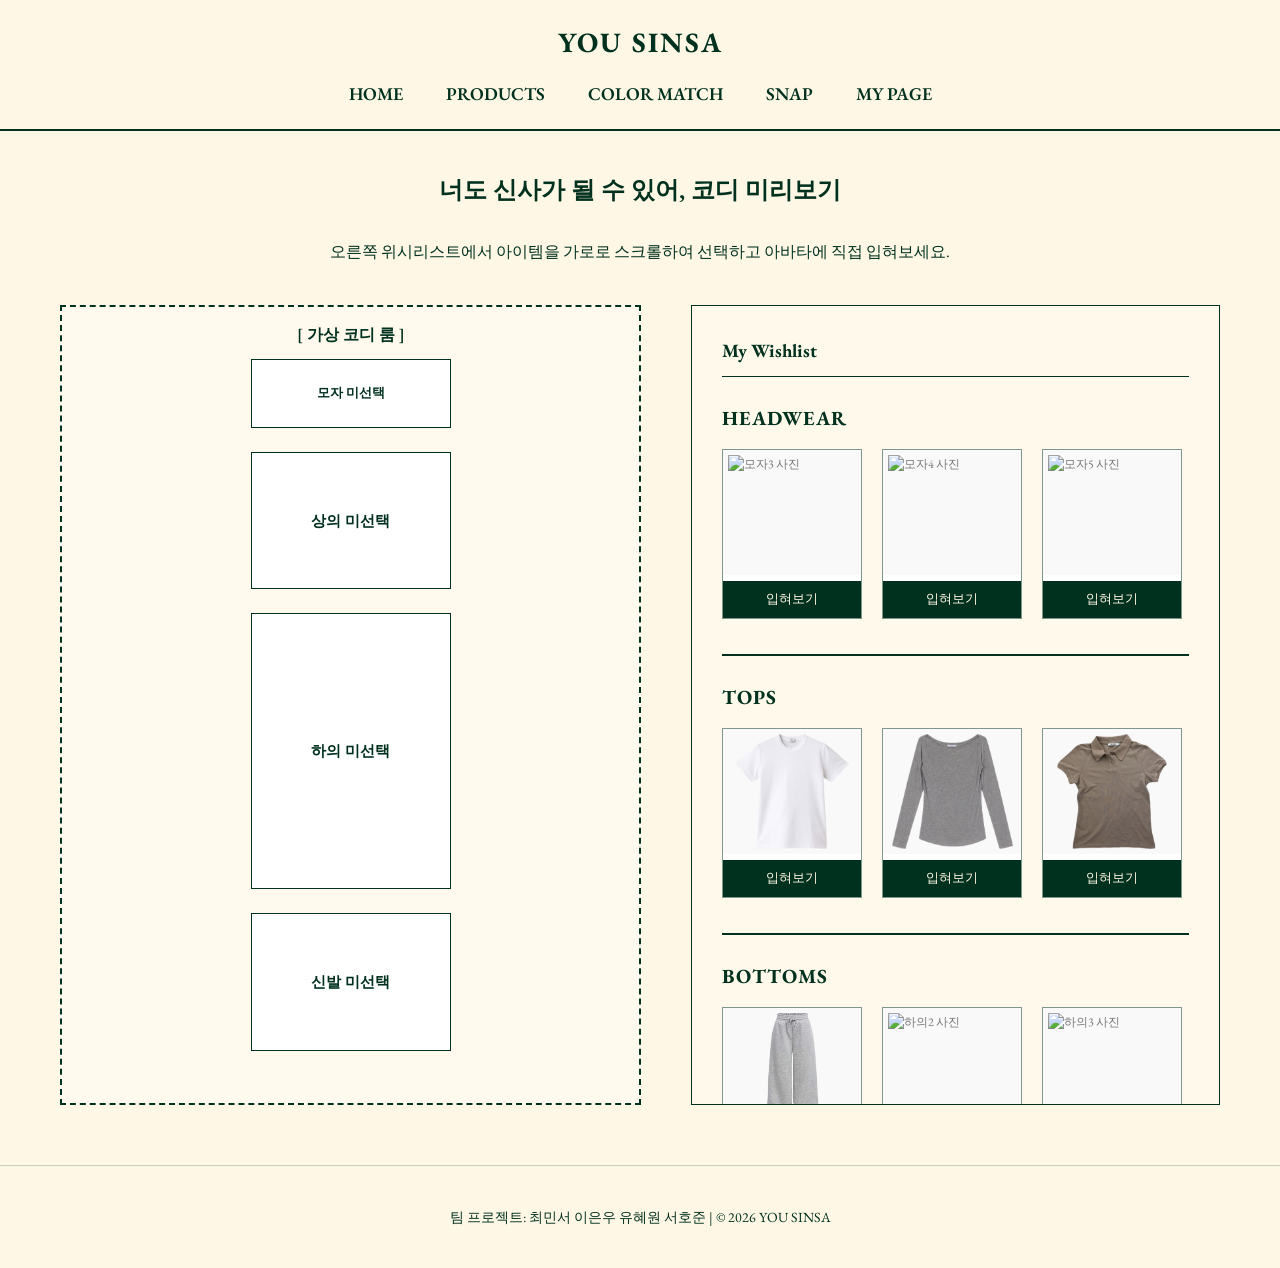
==== index.html @ 8647afe5 "Add files via upload" ====
<!DOCTYPE html>
<html lang="ko">
<head>
    <meta charset="UTF-8">
    <title>YOU SINSA - Home</title>
    <link rel="stylesheet" href="style.css">
    <style>

        .cloth-selector {
            display: none;
        }

        .fitting-room {
            display: grid;
            grid-template-columns: 1.1fr 1fr; 
            gap: 50px;
            margin-top: 40px;
            align-items: start;
        }


        .canvas-area {
            border: 2px dashed #00311E;
            background-color: rgba(255,255,255,0.3);
            height: 800px; 
            display: flex;
            flex-direction: column;
            justify-content: center;
            align-items: center;
            position: relative;
            padding: 40px 0;
        }

        .preview-box {
            width: 200px;
            height: 160px; 
            border: 1px solid #00311E;
            margin: 12px 0;
            display: flex;
            justify-content: center;
            align-items: center;
            background: #fff;
            position: relative;
            overflow: hidden;
            box-sizing: border-box;
        }

      
        #cap-preview {
            height: 80px; 
        }

        #bottom-preview {
            height: 320px; 
        }

        .preview-box .placeholder-text {
            position: absolute;
            z-index: 1;
            color: #00311E;
            font-weight: bold;
            font-size: 15px;
        }

  
        #cap-preview .placeholder-text {
            font-size: 13px;
        }

        .preview-box img {
            width: 100%;
            height: 100%;
            object-fit: contain; 
            position: absolute;
            top: 0;
            left: 0;
            display: none;
            z-index: 2;
            padding: 10px;
            box-sizing: border-box;
        }

        #cap-preview img {
            padding: 5px;
        }



        #cap1:checked ~ .container #cap-preview .img-cap1 { display: block; }
        #cap2:checked ~ .container #cap-preview .img-cap2 { display: block; }
        #cap3:checked ~ .container #cap-preview .img-cap3 { display: block; }
        #cap4:checked ~ .container #cap-preview .img-cap4 { display: block; }
        #cap5:checked ~ .container #cap-preview .img-cap5 { display: block; }
        #cap6:checked ~ .container #cap-preview .img-cap6 { display: block; }
        #cap7:checked ~ .container #cap-preview .img-cap7 { display: block; }
         

        #top1:checked ~ .container #top-preview .img-top1 { display: block; }
        #top2:checked ~ .container #top-preview .img-top2 { display: block; }
        #top3:checked ~ .container #top-preview .img-top3 { display: block; }
        #top4:checked ~ .container #top-preview .img-top4 { display: block; }
        #top5:checked ~ .container #top-preview .img-top5 { display: block; }
         

        #bottom1:checked ~ .container #bottom-preview .img-bottom1 { display: block; }
        #bottom2:checked ~ .container #bottom-preview .img-bottom2 { display: block; }
        #bottom3:checked ~ .container #bottom-preview .img-bottom3 { display: block; }
        #bottom4:checked ~ .container #bottom-preview .img-bottom4 { display: block; }
        #bottom5:checked ~ .container #bottom-preview .img-bottom5 { display: block; }

        #shoes1:checked ~ .container #shoes-preview .img-shoes1 { display: block; }
        #shoes2:checked ~ .container #shoes-preview .img-shoes2 { display: block; }
        #shoes3:checked ~ .container #shoes-preview .img-shoes3 { display: block; }
        #shoes4:checked ~ .container #shoes-preview .img-shoes4 { display: block; }
        #shoes5:checked ~ .container #shoes-preview .img-shoes5 { display: block; }
        #shoes6:checked ~ .container #shoes-preview .img-shoes6 { display: block; }
        #shoes7:checked ~ .container #shoes-preview .img-shoes7 { display: block; }


        #cap1:checked ~ .container #cap-preview .placeholder-text,
        #cap2:checked ~ .container #cap-preview .placeholder-text,
        #cap3:checked ~ .container #cap-preview .placeholder-text,
        #cap4:checked ~ .container #cap-preview .placeholder-text,
        #cap5:checked ~ .container #cap-preview .placeholder-text,
        #cap6:checked ~ .container #cap-preview .placeholder-text,
        #cap7:checked ~ .container #cap-preview .placeholder-text { display: none; }

        #top1:checked ~ .container #top-preview .placeholder-text,
        #top2:checked ~ .container #top-preview .placeholder-text,
        #top3:checked ~ .container #top-preview .placeholder-text,
        #top4:checked ~ .container #top-preview .placeholder-text,
        #top5:checked ~ .container #top-preview .placeholder-text { display: none; }

        #bottom1:checked ~ .container #bottom-preview .placeholder-text,
        #bottom2:checked ~ .container #bottom-preview .placeholder-text,
        #bottom3:checked ~ .container #bottom-preview .placeholder-text,
        #bottom4:checked ~ .container #bottom-preview .placeholder-text,
        #bottom5:checked ~ .container #bottom-preview .placeholder-text { display: none; }

        #shoes1:checked ~ .container #shoes-preview .placeholder-text,
        #shoes2:checked ~ .container #shoes-preview .placeholder-text,
        #shoes3:checked ~ .container #shoes-preview .placeholder-text,
        #shoes4:checked ~ .container #shoes-preview .placeholder-text,
        #shoes5:checked ~ .container #shoes-preview .placeholder-text,
        #shoes6:checked ~ .container #shoes-preview .placeholder-text,
        #shoes7:checked ~ .container #shoes-preview .placeholder-text { display: none; }



        .wishlist-side {
            border: 1px solid #00311E;
            background-color: rgba(255, 255, 255, 0.2);
            height: 800px;
            overflow-y: auto;
            padding: 30px;
        }

        .category-section {
            border-bottom: 2px solid #00311E;
            padding-bottom: 25px;
            margin-bottom: 25px;
        }
        
        .category-section:last-child {
            border-bottom: none; 
            padding-bottom: 0;
            margin-bottom: 0;
        }

        .category-title {
            font-size: 20px;
            font-weight: bold;
            margin-bottom: 15px;
            text-transform: uppercase;
            letter-spacing: 1px;
        }

        .horizontal-scroll-wrapper {
            display: flex;
            gap: 20px;
            overflow-x: auto; 
            padding-bottom: 10px;
            scroll-behavior: smooth;
        }

        .horizontal-scroll-wrapper::-webkit-scrollbar {
            height: 6px;
        }
        .horizontal-scroll-wrapper::-webkit-scrollbar-thumb {
            background-color: #00311E;
            border-radius: 3px;
        }
        .horizontal-scroll-wrapper::-webkit-scrollbar-track {
            background-color: rgba(0, 49, 30, 0.1);
        }

        .product-item-box {
            flex: 0 0 140px; 
            height: 170px;   
            border: 1px solid rgba(0, 49, 30, 0.5);
            background: #fff;
            position: relative;
            display: flex;
            flex-direction: column;
            justify-content: space-between;
            overflow: hidden;
        }

        .product-item-box .prod-img-area {
            width: 100%;
            height: 125px;
            background-color: #f9f9f9;
            display: flex;
            justify-content: center;
            align-items: center;
            font-size: 12px;
            color: #777;
        }

        .product-item-box .prod-img-area img {
            width: 100%;
            height: 100%;
            object-fit: contain;
            padding: 5px;
            box-sizing: border-box;
        }

        .btn-label {
            background-color: #00311E;
            color: #FEF7E5;
            text-align: center;
            padding: 8px 0;
            font-size: 13px;
            cursor: pointer;
            display: block;
            width: 100%;
            transition: background-color 0.3s;
        }
        .btn-label:hover {
            background-color: #004d30;
        }
    </style>
</head>
<body>

    <input type="radio" name="cap-group" id="cap1" class="cloth-selector">
    <input type="radio" name="cap-group" id="cap2" class="cloth-selector">
    <input type="radio" name="cap-group" id="cap3" class="cloth-selector">
    <input type="radio" name="cap-group" id="cap4" class="cloth-selector">
    <input type="radio" name="cap-group" id="cap5" class="cloth-selector">
    <input type="radio" name="cap-group" id="cap6" class="cloth-selector">
    <input type="radio" name="cap-group" id="cap7" class="cloth-selector">
    
    <input type="radio" name="top-group" id="top1" class="cloth-selector">
    <input type="radio" name="top-group" id="top2" class="cloth-selector">
    <input type="radio" name="top-group" id="top3" class="cloth-selector">
    <input type="radio" name="top-group" id="top4" class="cloth-selector">
    <input type="radio" name="top-group" id="top5" class="cloth-selector">
    
    <input type="radio" name="bottom-group" id="bottom1" class="cloth-selector">
    <input type="radio" name="bottom-group" id="bottom2" class="cloth-selector">
    <input type="radio" name="bottom-group" id="bottom3" class="cloth-selector">
    <input type="radio" name="bottom-group" id="bottom4" class="cloth-selector">
    <input type="radio" name="bottom-group" id="bottom5" class="cloth-selector">
    
    <input type="radio" name="shoes-group" id="shoes1" class="cloth-selector">
    <input type="radio" name="shoes-group" id="shoes2" class="cloth-selector">
    <input type="radio" name="shoes-group" id="shoes3" class="cloth-selector">
    <input type="radio" name="shoes-group" id="shoes4" class="cloth-selector">
    <input type="radio" name="shoes-group" id="shoes5" class="cloth-selector">
    <input type="radio" name="shoes-group" id="shoes6" class="cloth-selector">
    <input type="radio" name="shoes-group" id="shoes7" class="cloth-selector">

    <header>
        <div class="logo"><a href="index.html">YOU SINSA</a></div>
        <nav>
            <a href="index.html">Home</a>
            <a href="products.html">Products</a>
            <a href="color.html">Color Match</a>
            <a href="snap.html">Snap</a>
            <a href="mypage.html">My Page</a>
        </nav>
    </header>

    <div class="container">
        <h2>너도 신사가 될 수 있어, 코디 미리보기</h2>
        <p style="text-align: center;">오른쪽 위시리스트에서 아이템을 가로로 스크롤하여 선택하고 아바타에 직접 입혀보세요.</p>
        
        <div class="fitting-room">
            
            <div class="canvas-area">
                <p style="position: absolute; top: 15px; font-weight: bold; font-size: 16px;">[ 가상 코디 룸 ]</p>
                
                <div class="preview-box" id="cap-preview">
                    <span class="placeholder-text">모자 미선택</span>
                    <img src="IMG_0930.png" alt="모자3 (검은색 별 비니)" class="img-cap3">
                    <img src="IMG_0931.png" alt="모자4 (스카프 캡)" class="img-cap4">
                    <img src="IMG_0929.png" alt="모자5 (회색 별 비니)" class="img-cap5">
                    <img src="IMG_0940.png" alt="모자6 (고양이 귀 비니)" class="img-cap6">
                    <img src="IMG_0935.png" alt="모자7 (야구모자)" class="img-cap7">
                </div>
                
                <div class="preview-box" id="top-preview">
                    <span class="placeholder-text">상의 미선택</span>
                    <img src="1-1.png" alt="상의1 (흰색 반팔)" class="img-top1">
                    <img src="1-2.png" alt="상의2 (그레이 롱티)" class="img-top2">
                    <img src="1-3.png" alt="상의3 (브라운 폴로)" class="img-top3">
                    <img src="1-11.png" alt="상의4" class="img-top4">
                    <img src="1-12.png" alt="상의5" class="img-top5">
                </div>
                
                <div class="preview-box" id="bottom-preview">
                    <span class="placeholder-text">하의 미선택</span>
                    <img src="IMG_0947.PNG" alt="하의1 (회색 트레이닝)" class="img-bottom1">
                    <img src="IMG_0941.png" alt="하의2 (연청 데님)" class="img-bottom2">
                    <img src="IMG_0943.png" alt="하의3 (중청 데님)" class="img-bottom3">
                    <img src="IMG_0944.png" alt="하의4 (생지 와이드)" class="img-bottom4">
                    <img src="IMG_0946.png" alt="하의5 (워싱 반바지)" class="img-bottom5">
                </div>

                <div class="preview-box" id="shoes-preview">
                    <span class="placeholder-text">신발 미선택</span>
                    <img src="KakaoTalk_20260531_192915346.png" alt="신발3 (그레이 스니커즈)" class="img-shoes3">
                    <img src="KakaoTalk_20260531_192915346_02.png" alt="신발4 (블랙 단화)" class="img-shoes4">
                    <img src="KakaoTalk_20260531_192915346_03.png" alt="신발5 (브라운 더비)" class="img-shoes5">
                    <img src="KakaoTalk_20260531_192915346_06.png" alt="신발6 (버건디 스니커즈)" class="img-shoes6">
                    <img src="KakaoTalk_20260531_192915346_08.png" alt="신발7 (스카이블루 스니커즈)" class="img-shoes7">
                </div>
            </div>
            
            <div class="wishlist-side">
                <h3 style="text-align: left; margin-bottom: 25px; border-bottom: 1px solid #00311E; padding-bottom: 10px;">My Wishlist</h3>
                
                <div class="category-section">
                    <div class="category-title">Headwear</div>
                    <div class="horizontal-scroll-wrapper">
                        <div class="product-item-box">
                            <div class="prod-img-area">
                                <img src="./IMG_0930.png" alt="모자3 사진">
                            </div>
                            <label for="cap3" class="btn-label">입혀보기</label>
                        </div>
                        <div class="product-item-box">
                            <div class="prod-img-area">
                                <img src="./IMG_0931.png" alt="모자4 사진">
                            </div>
                            <label for="cap4" class="btn-label">입혀보기</label>
                        </div>
                        <div class="product-item-box">
                            <div class="prod-img-area">
                                <img src="./IMG_0929.png" alt="모자5 사진">
                            </div>
                            <label for="cap5" class="btn-label">입혀보기</label>
                        </div>
                        <div class="product-item-box">
                            <div class="prod-img-area">
                                <img src="./IMG_0940.png" alt="모자6 사진">
                            </div>
                            <label for="cap6" class="btn-label">입혀보기</label>
                        </div>
                        <div class="product-item-box">
                            <div class="prod-img-area">
                                <img src="./IMG_0935.png" alt="모자7 사진">
                            </div>
                            <label for="cap7" class="btn-label">입혀보기</label>
                        </div>
                    </div>
                </div>

                <div class="category-section">
                    <div class="category-title">Tops</div>
                    <div class="horizontal-scroll-wrapper">
                        <div class="product-item-box">
                            <div class="prod-img-area">
                                <img src="./1-1.png" alt="상의1 사진">
                            </div>
                            <label for="top1" class="btn-label">입혀보기</label>
                        </div>
                        <div class="product-item-box">
                            <div class="prod-img-area">
                                <img src="./1-2.png" alt="상의2 사진">
                            </div>
                            <label for="top2" class="btn-label">입혀보기</label>
                        </div>
                        <div class="product-item-box">
                            <div class="prod-img-area">
                                <img src="./1-3.png" alt="상의3 사진">
                            </div>
                            <label for="top3" class="btn-label">입혀보기</label>
                        </div>
                        <div class="product-item-box">
                            <div class="prod-img-area">
                                <img src="./1-11.png" alt="상의4 사진">
                            </div>
                            <label for="top4" class="btn-label">입혀보기</label>
                        </div>
                        <div class="product-item-box">
                            <div class="prod-img-area">
                                <img src="./1-12.png" alt="상의5 사진">
                            </div>
                            <label for="top5" class="btn-label">입혀보기</label>
                        </div>
                    </div>
                </div>

                <div class="category-section">
                    <div class="category-title">Bottoms</div>
                    <div class="horizontal-scroll-wrapper">
                        <div class="product-item-box">
                            <div class="prod-img-area">
                                <img src="IMG_0947.PNG" alt="하의1 사진">
                            </div>
                            <label for="bottom1" class="btn-label">입혀보기</label>
                        </div>
                        <div class="product-item-box">
                            <div class="prod-img-area">
                                <img src="IMG_0941.png" alt="하의2 사진">
                            </div>
                            <label for="bottom2" class="btn-label">입혀보기</label>
                        </div>
                        <div class="product-item-box">
                            <div class="prod-img-area">
                                <img src="IMG_0943.png" alt="하의3 사진">
                            </div>
                            <label for="bottom3" class="btn-label">입혀보기</label>
                        </div>
                        <div class="product-item-box">
                            <div class="prod-img-area">
                                <img src="IMG_0944.png" alt="하의4 사진">
                            </div>
                            <label for="bottom4" class="btn-label">입혀보기</label>
                        </div>
                        <div class="product-item-box">
                            <div class="prod-img-area">
                                <img src="IMG_0946.png" alt="하의5 사진">
                            </div>
                            <label for="bottom5" class="btn-label">입혀보기</label>
                        </div>
                    </div>
                </div>

                <div class="category-section">
                    <div class="category-title">Shoes</div>
                    <div class="horizontal-scroll-wrapper">
                        <div class="product-item-box">
                            <div class="prod-img-area">
                                <img src="KakaoTalk_20260531_192915346.png" alt="신발3 사진">
                            </div>
                            <label for="shoes3" class="btn-label">입혀보기</label>
                        </div>
                        <div class="product-item-box">
                            <div class="prod-img-area">
                                <img src="KakaoTalk_20260531_192915346_02.png" alt="신발4 사진">
                            </div>
                            <label for="shoes4" class="btn-label">입혀보기</label>
                        </div>
                        <div class="product-item-box">
                            <div class="prod-img-area">
                                <img src="KakaoTalk_20260531_192915346_03.png" alt="신발5 사진">
                            </div>
                            <label for="shoes5" class="btn-label">입혀보기</label>
                        </div>
                        <div class="product-item-box">
                            <div class="prod-img-area">
                                <img src="KakaoTalk_20260531_192915346_06.png" alt="신발6 사진">
                            </div>
                            <label for="shoes6" class="btn-label">입혀보기</label>
                        </div>
                        <div class="product-item-box">
                            <div class="prod-img-area">
                                <img src="KakaoTalk_20260531_192915346_08.png" alt="신발7 사진">
                            </div>
                            <label for="shoes7" class="btn-label">입혀보기</label>
                        </div>
                    </div>
                </div>

            </div>
        </div>
    </div>

    <footer>
        <p>팀 프로젝트: 최민서 이은우 유혜원 서호준 | © 2026 YOU SINSA</p>
    </footer>

</body>
</html>
---- style.css ----
@import url('https://fonts.googleapis.com/css2?family=EB+Garamond:ital,wght@0,400..800;1,400..800&display=swap');

* {
    box-sizing: border-box;
    margin: 0;
    padding: 0;
}

body {
    background-color: #FEF7E5; 
    color: #00311E;            
    font-family: 'EB Garamond', serif;
    line-height: 1.6;
}

header {
    background-color: #FEF7E5;
    border-bottom: 2px solid #00311E;
    position: sticky;
    top: 0;
    z-index: 1000;
    padding: 20px;
    text-align: center;
}

.logo a {
    font-size: 28px;
    font-weight: bold;
    text-decoration: none;
    color: #00311E;
    letter-spacing: 2px;
}

nav {
    margin-top: 15px;
}

nav a {
    color: #00311E;
    text-decoration: none;
    margin: 0 20px;
    font-size: 18px;
    font-weight: 600;
    text-transform: uppercase;
    transition: opacity 0.3s;
}

nav a:hover {
    opacity: 0.6;
}

.container {
    max-width: 1200px;
    margin: 40px auto;
    padding: 0 20px;
}

h1, h2, h3 {
    text-align: center;
    margin-bottom: 30px;
}

footer {
    text-align: center;
    padding: 40px 20px;
    border-top: 1px solid rgba(0, 49, 30, 0.2);
    margin-top: 60px;
    font-size: 14px;
}

button, .btn {
    background-color: #00311E;
    color: #FEF7E5;
    border: none;
    padding: 10px 20px;
    font-family: 'EB Garamond', serif;
    cursor: pointer;
    transition: background-color 0.3s;
}

button:hover, .btn:hover {
    background-color: #004d30;
}
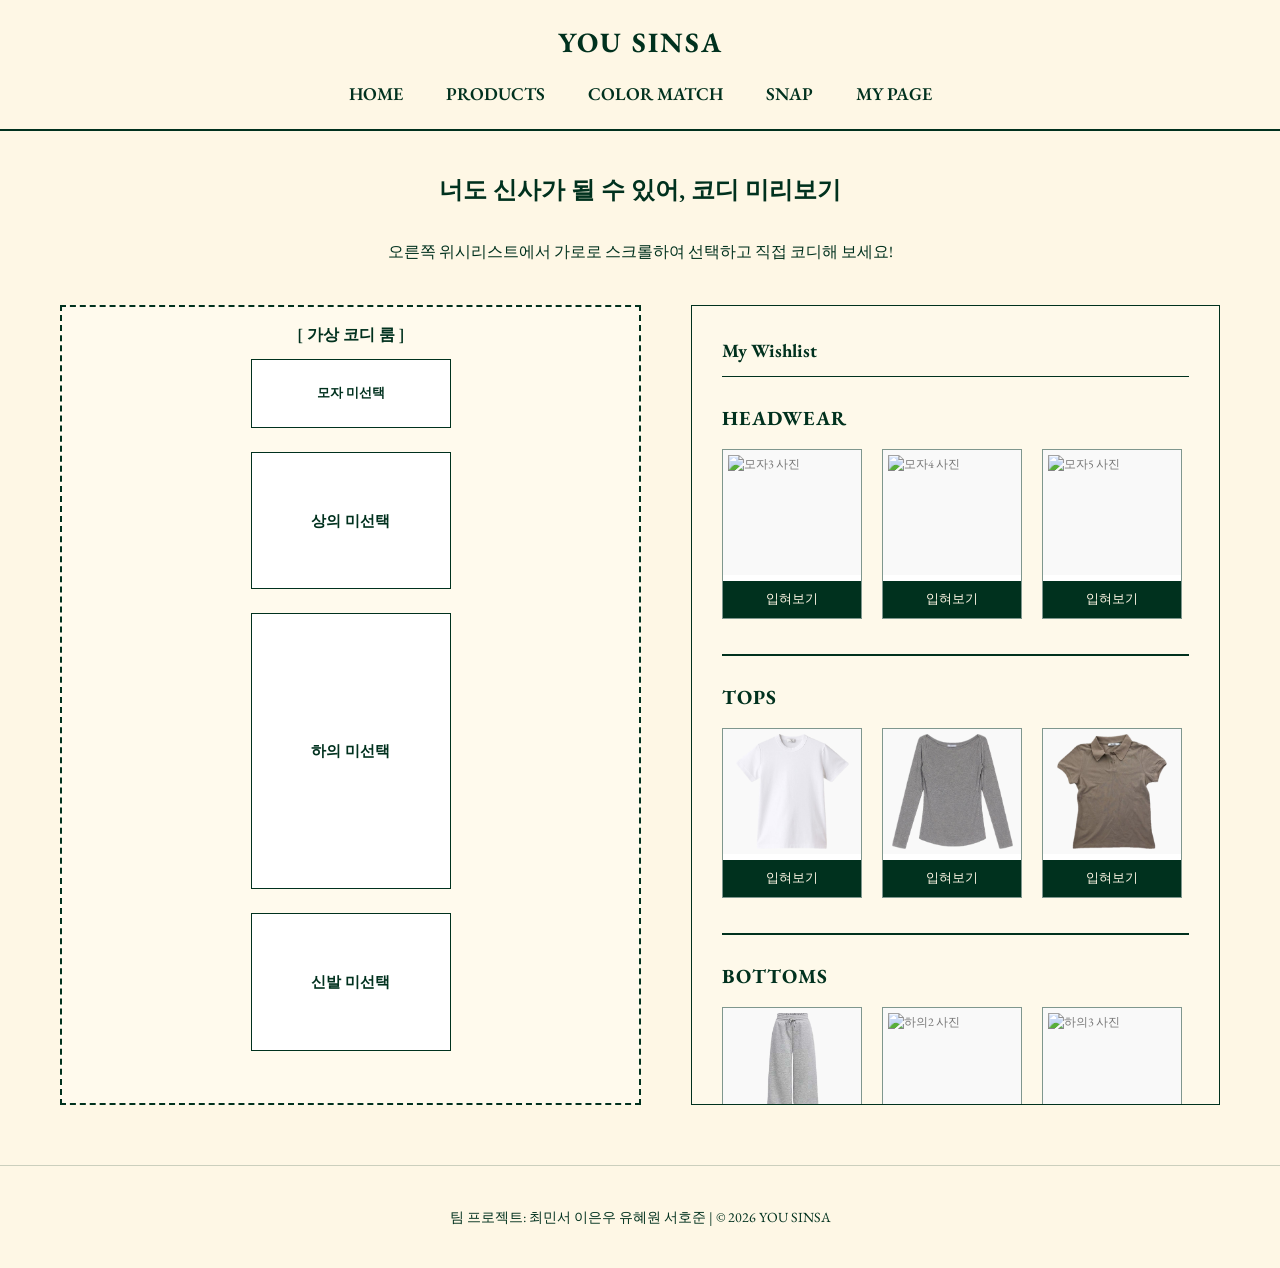
==== commit 0c37f7b8: "Update index.html" ====
--- a/index.html
+++ b/index.html
@@ -284,7 +284,7 @@
 
     <div class="container">
         <h2>너도 신사가 될 수 있어, 코디 미리보기</h2>
-        <p style="text-align: center;">오른쪽 위시리스트에서 아이템을 가로로 스크롤하여 선택하고 아바타에 직접 입혀보세요.</p>
+        <p style="text-align: center;">오른쪽 위시리스트에서 가로로 스크롤하여 선택하고 직접 코디해 보세요!</p>
         
         <div class="fitting-room">
             
@@ -484,4 +484,4 @@
     </footer>
 
 </body>
-</html>+</html>
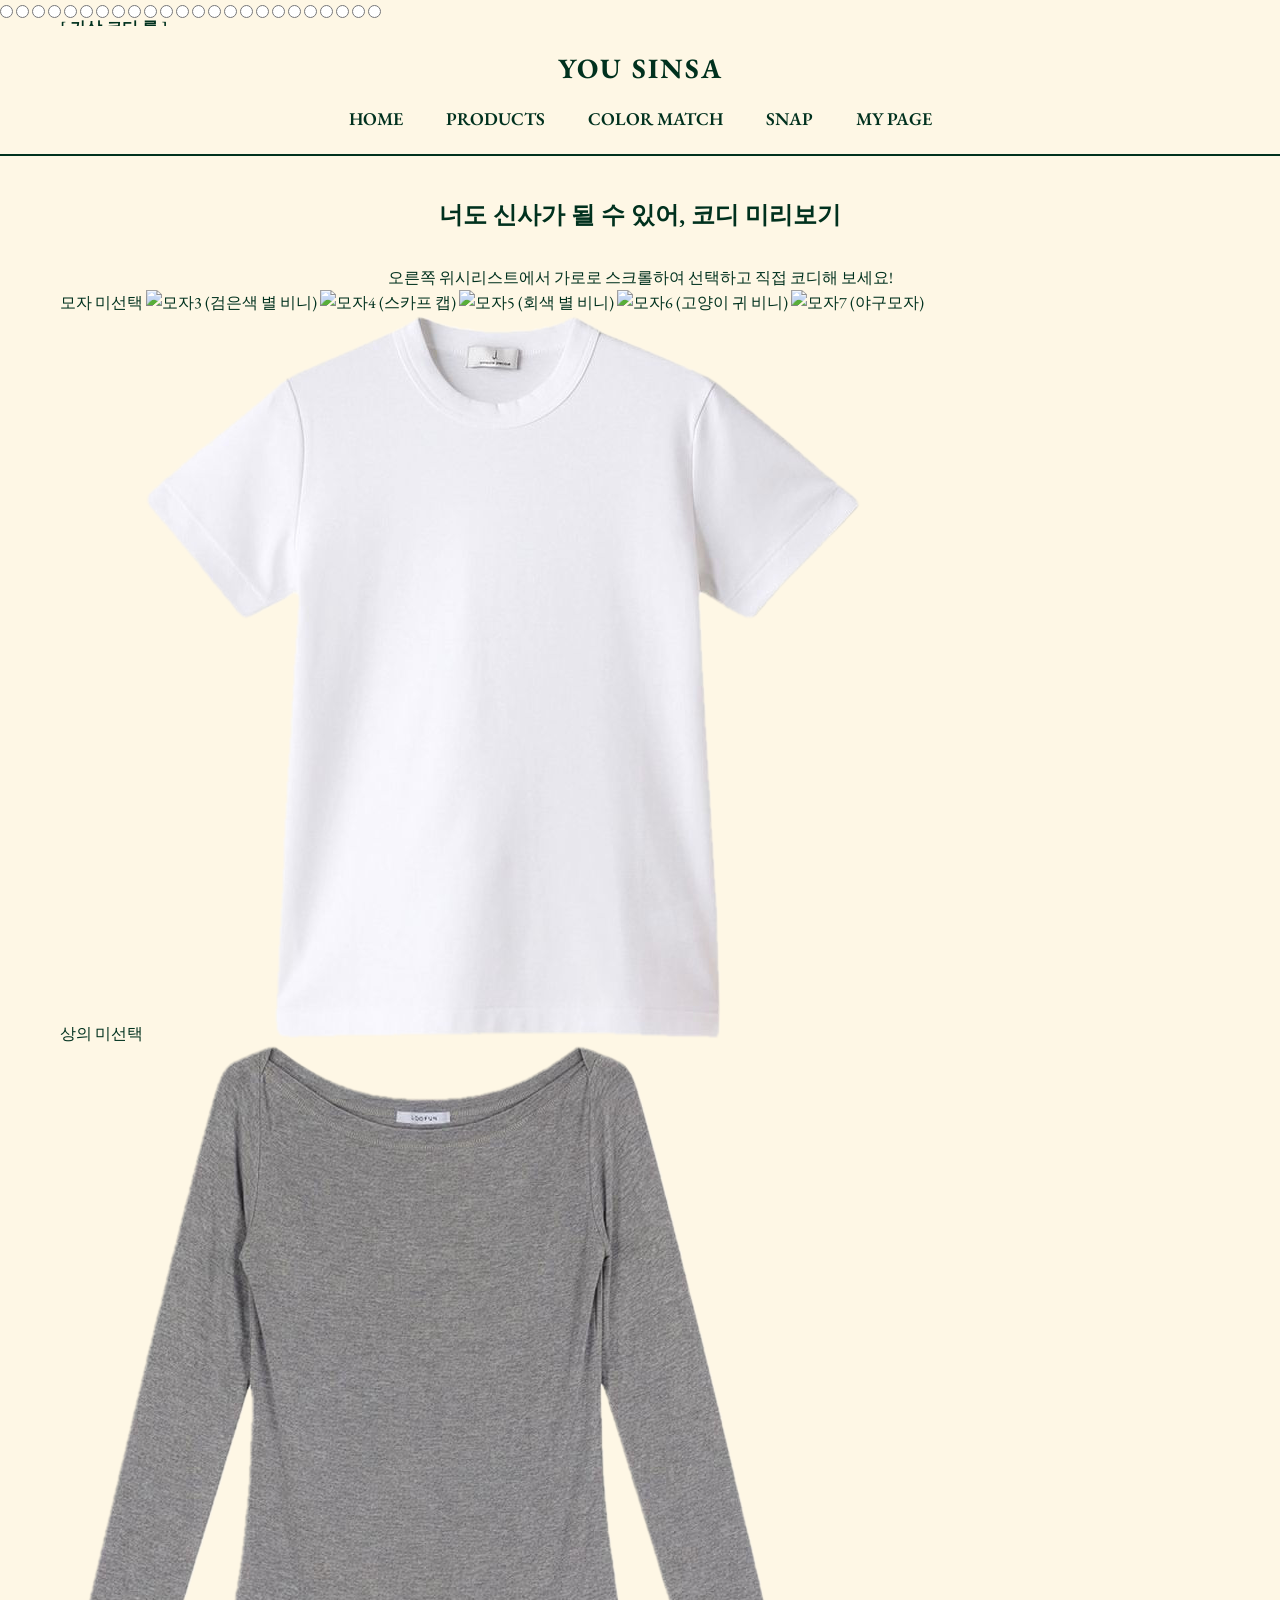
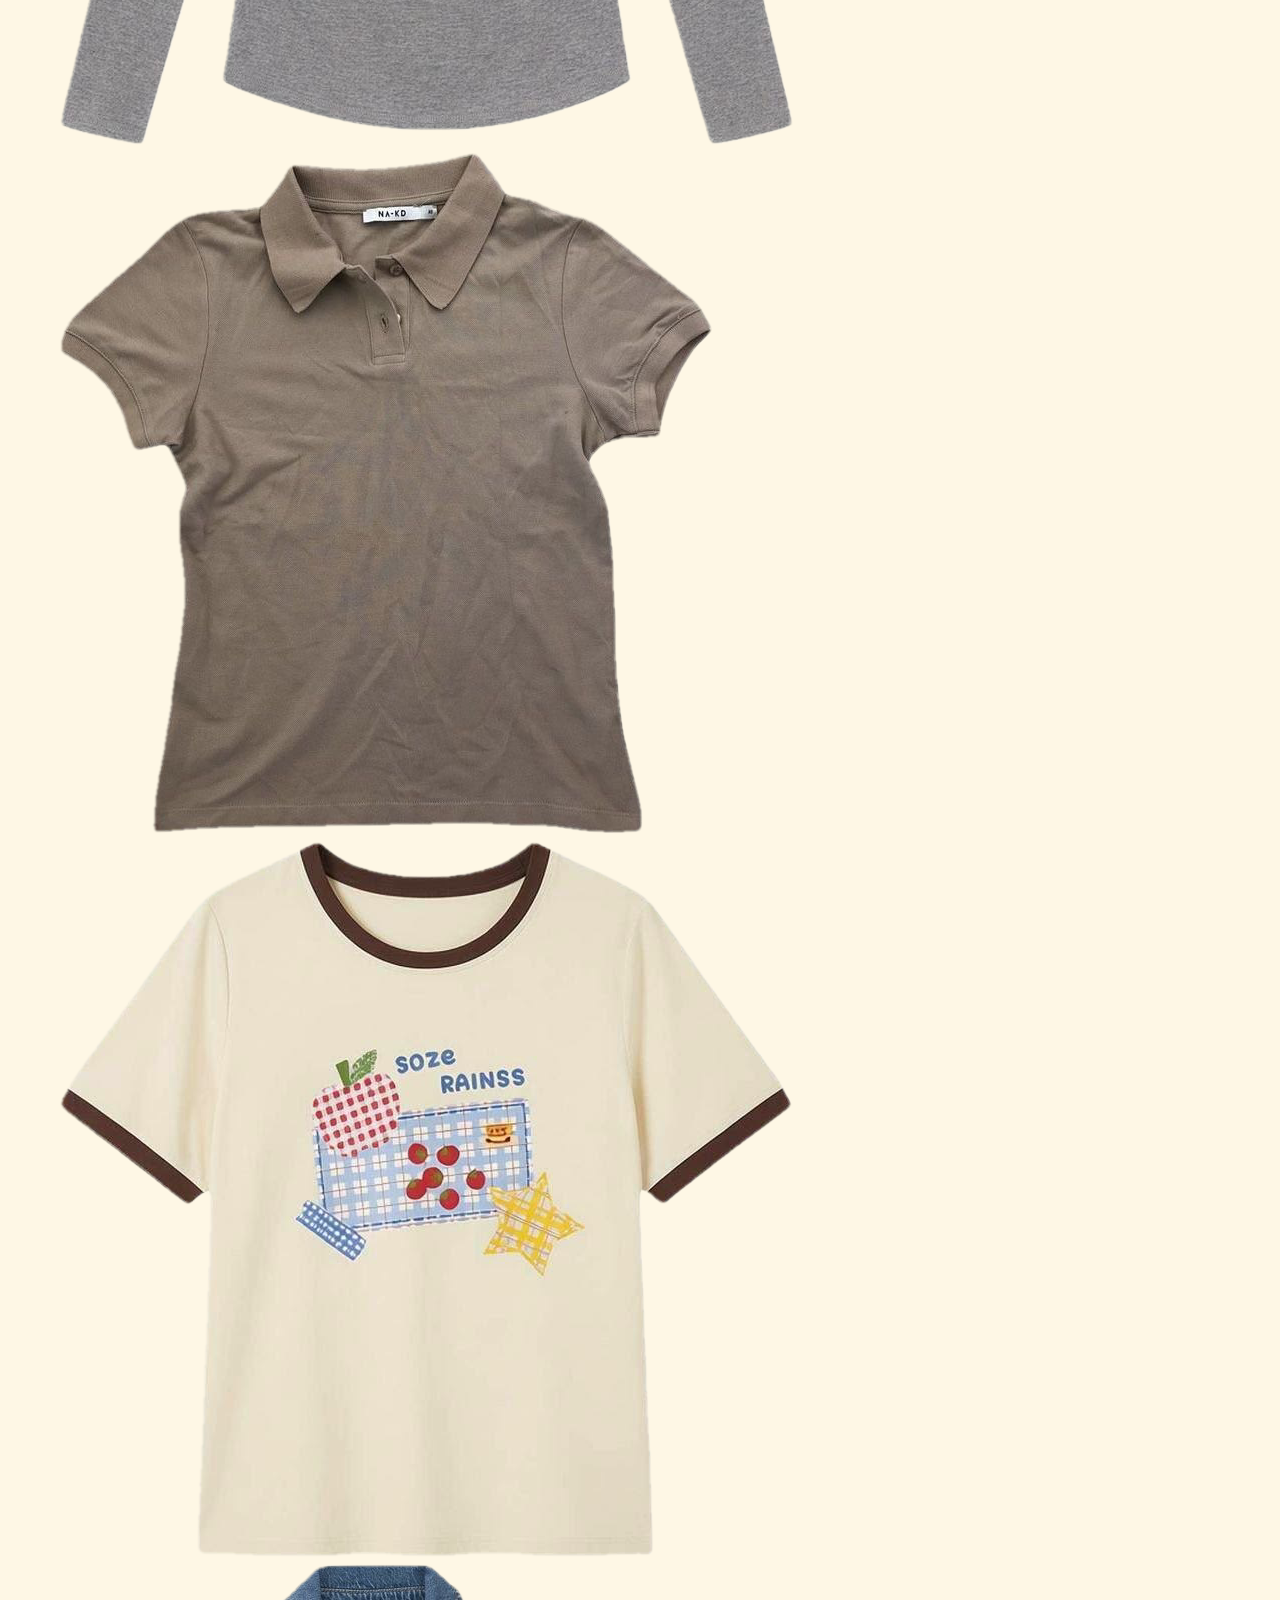
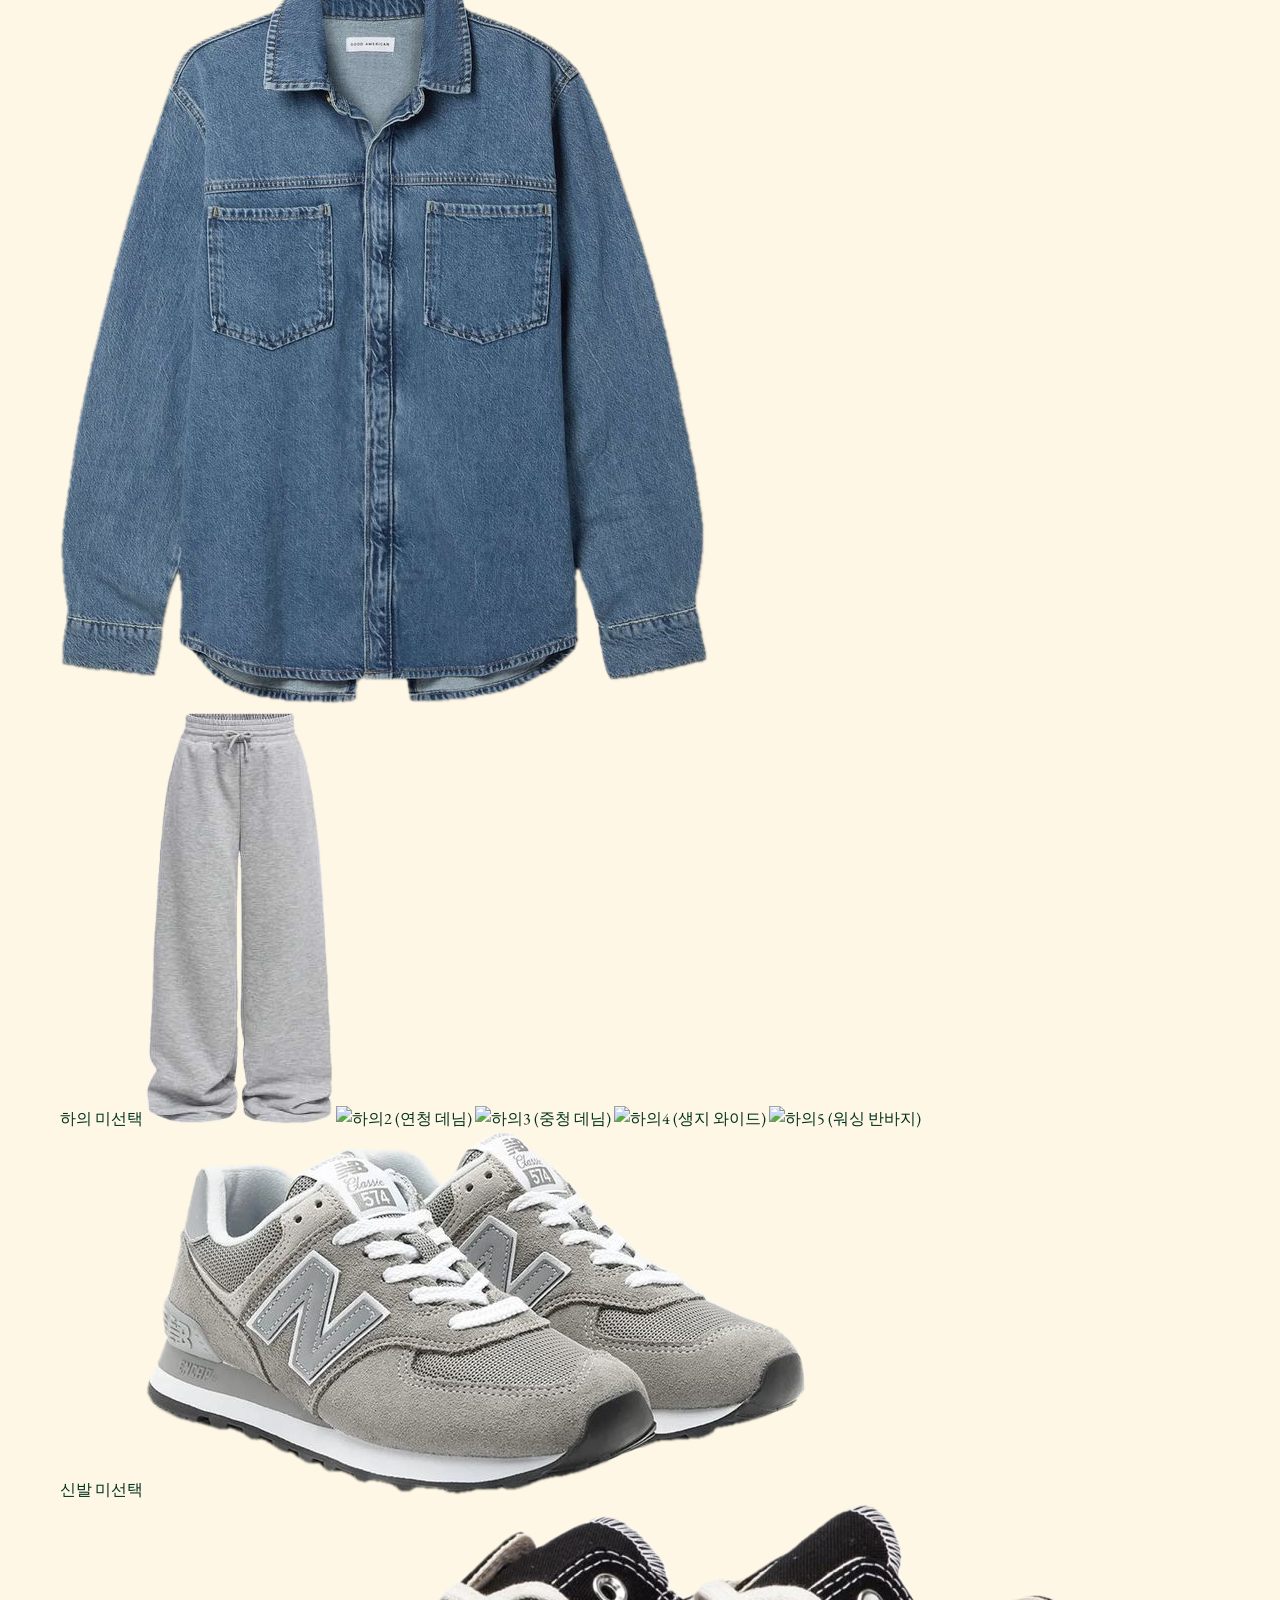
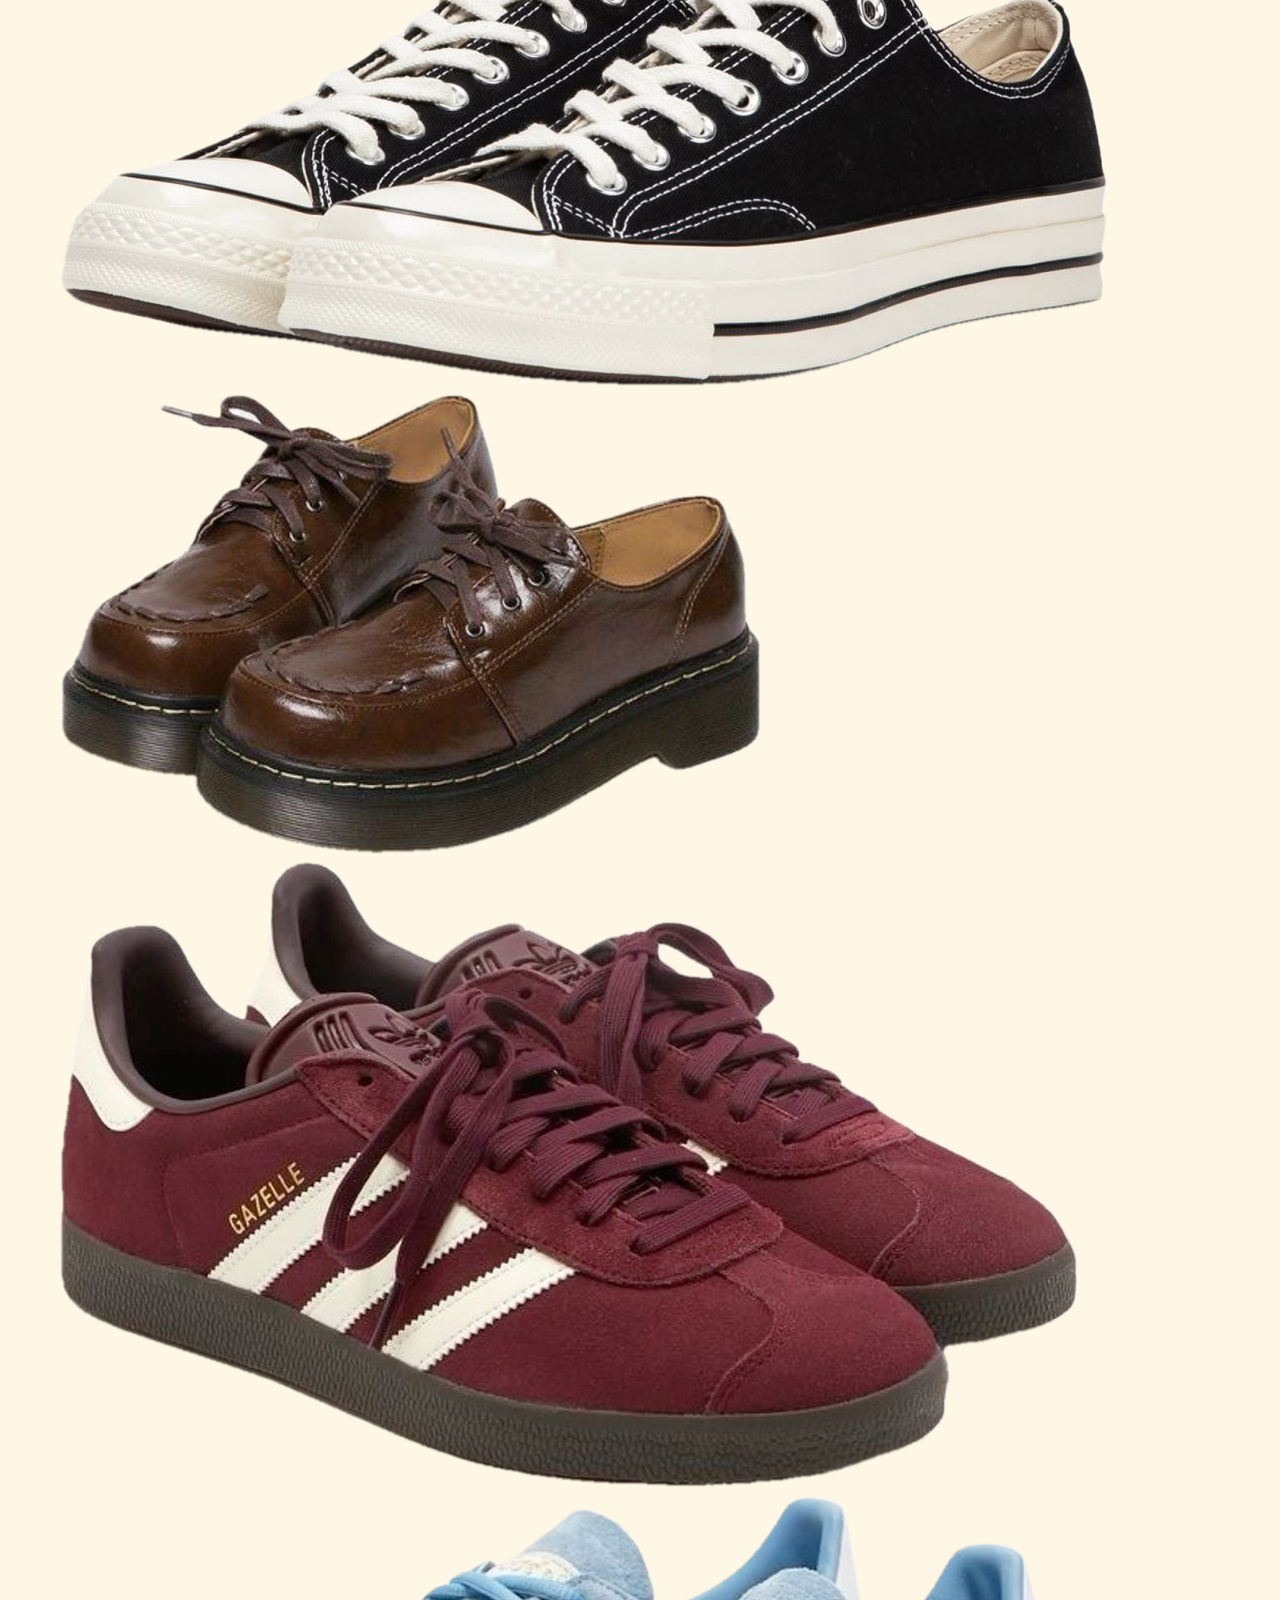
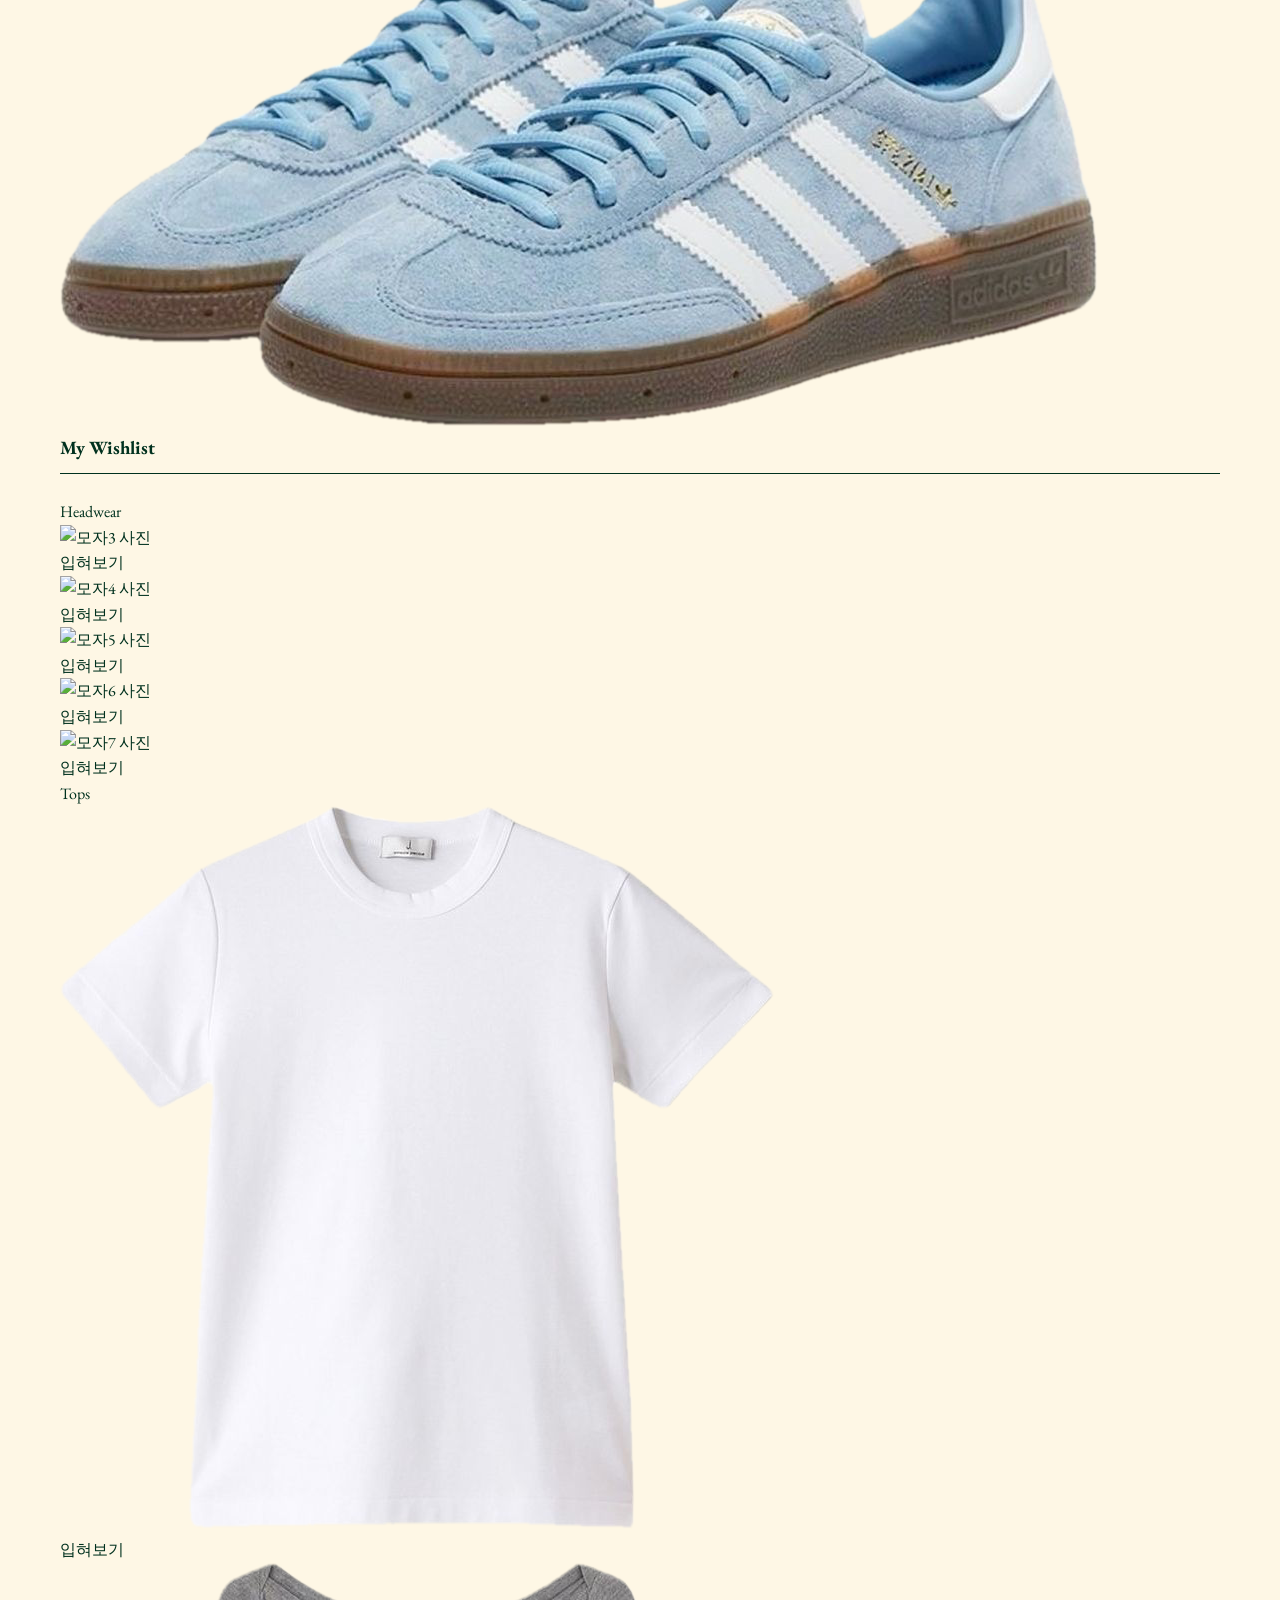
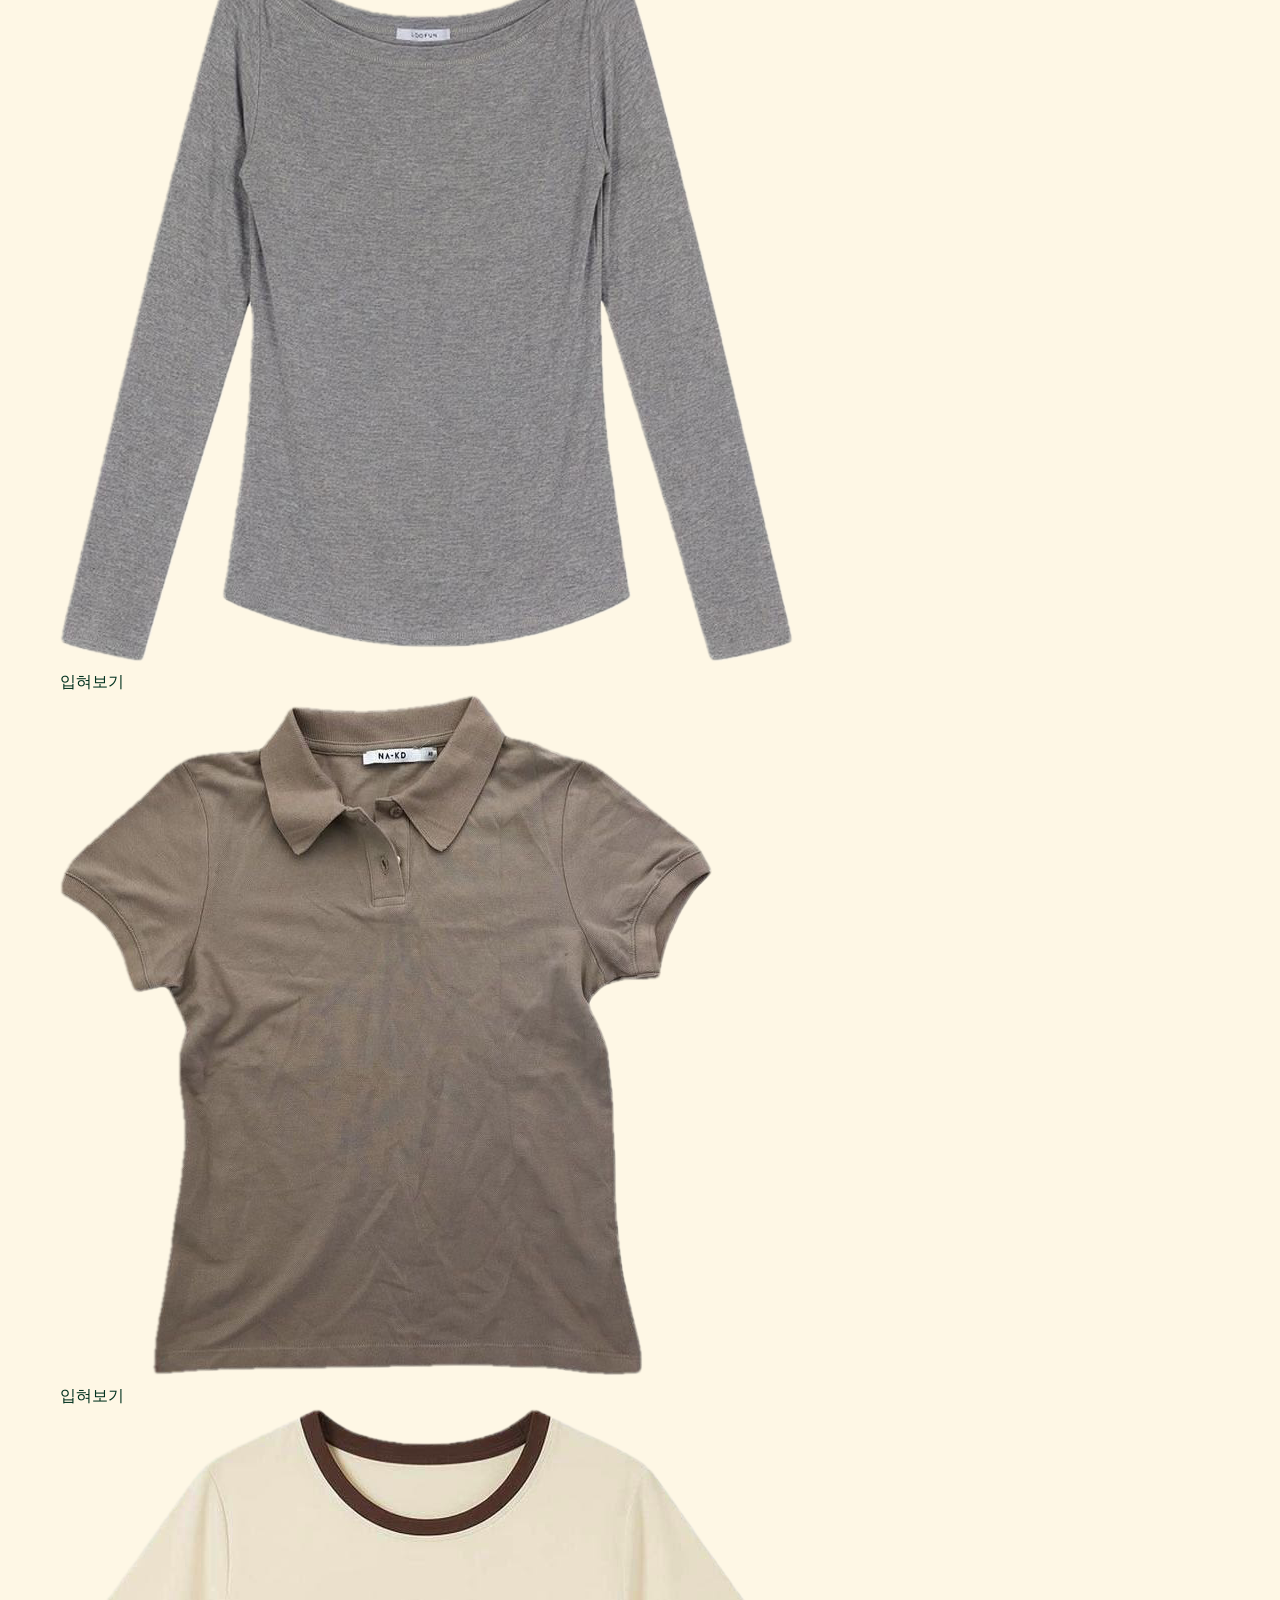
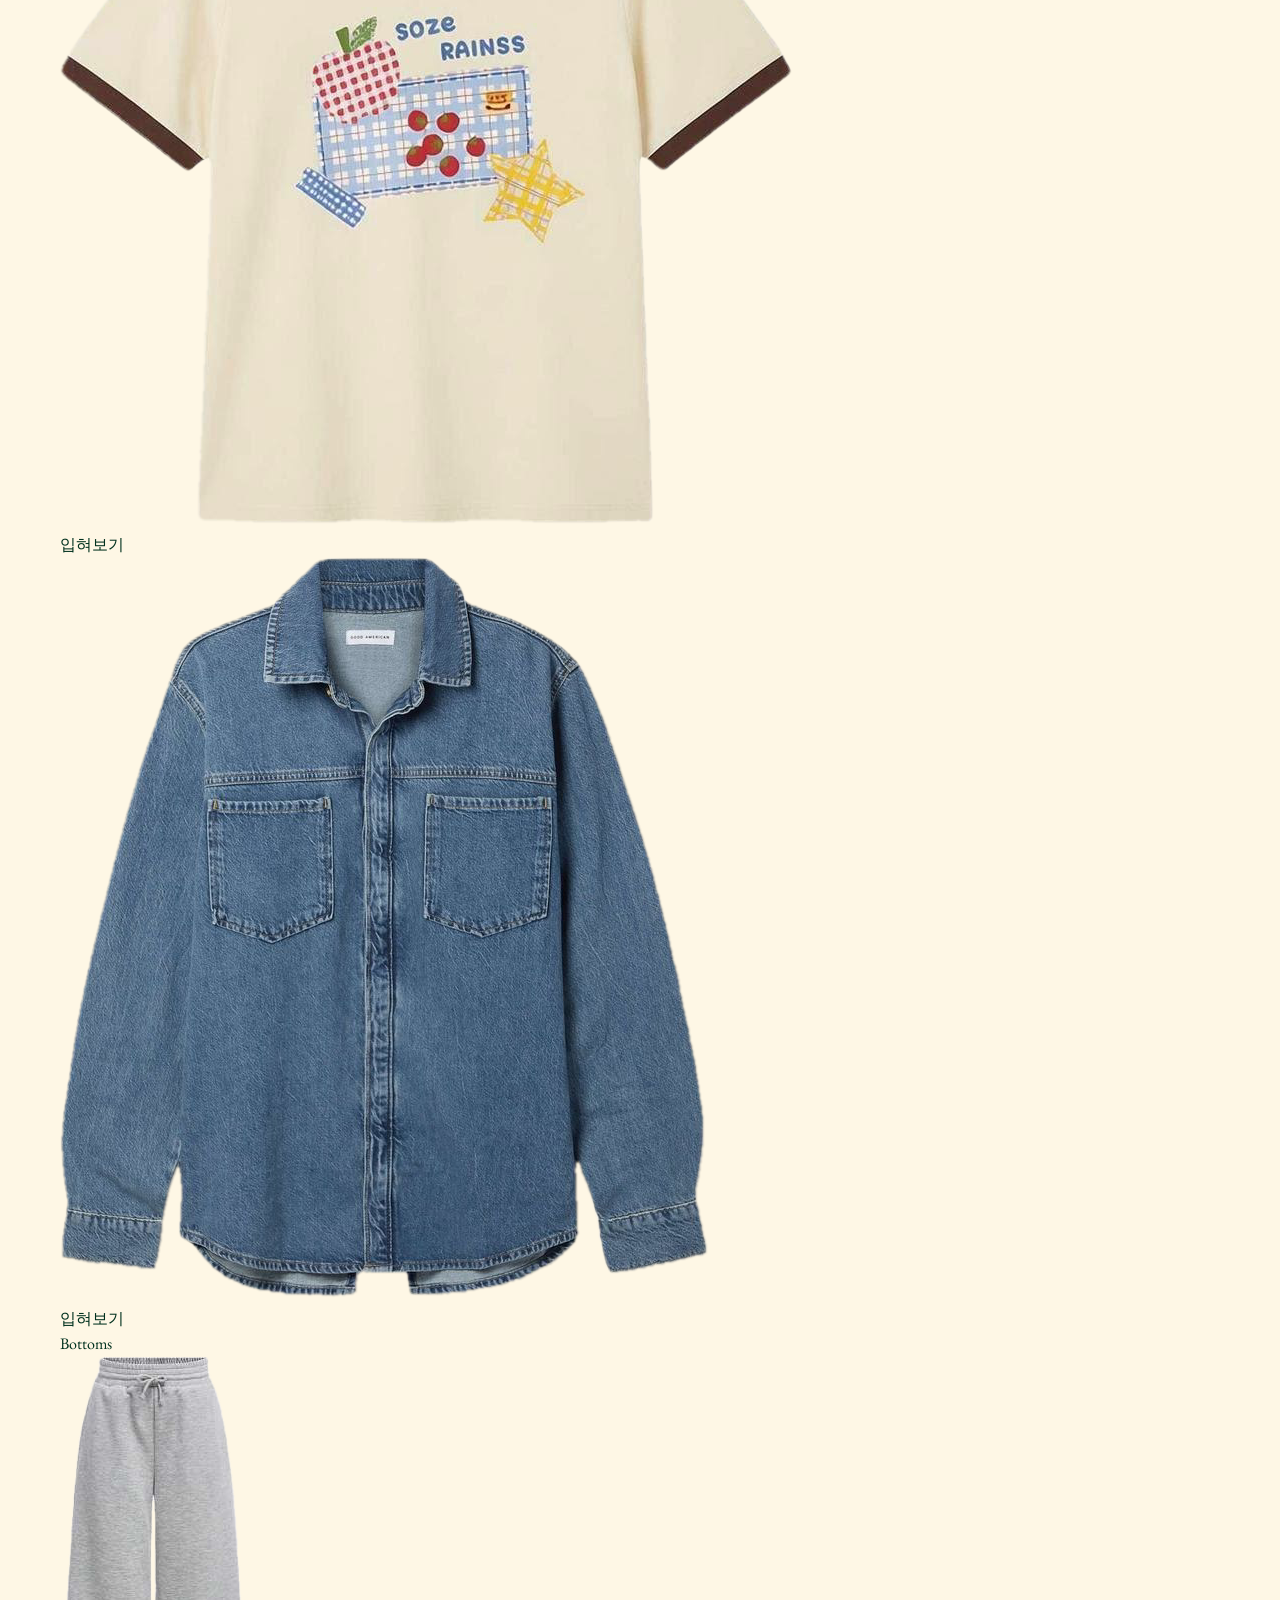
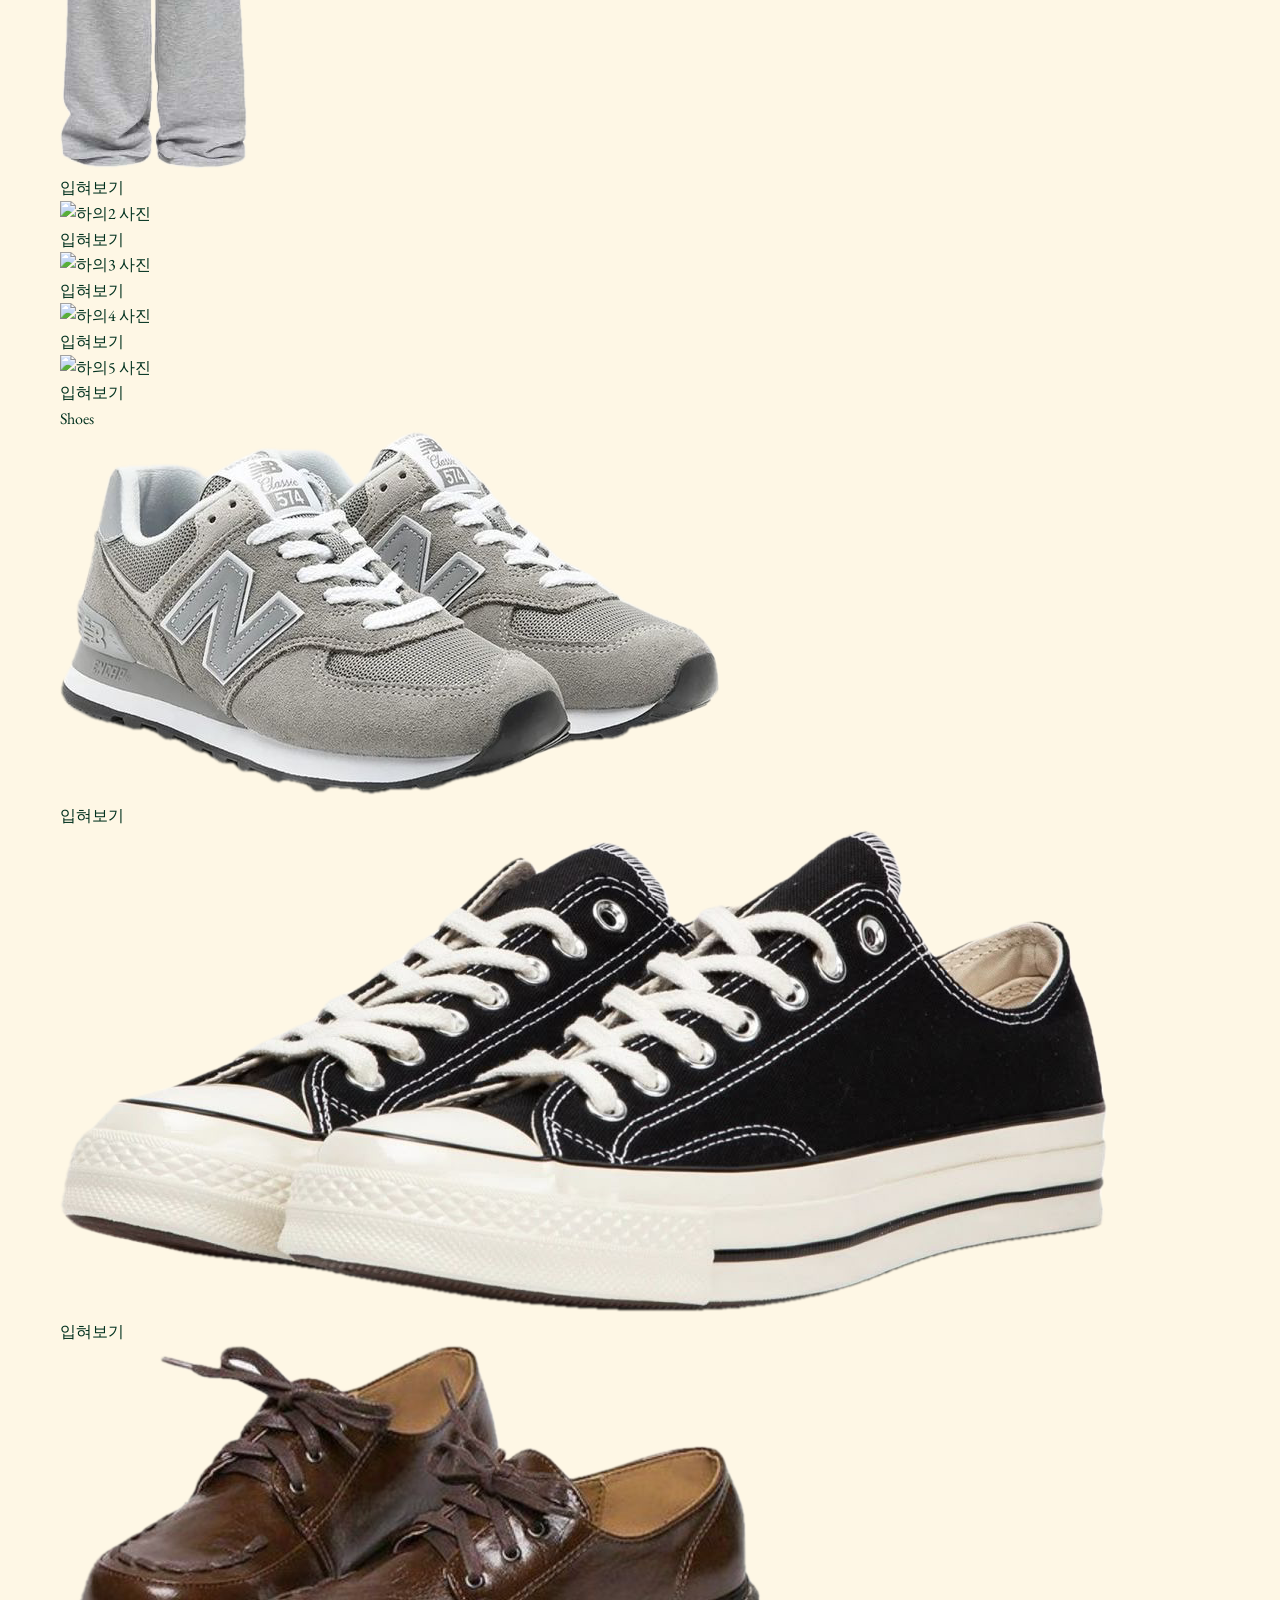
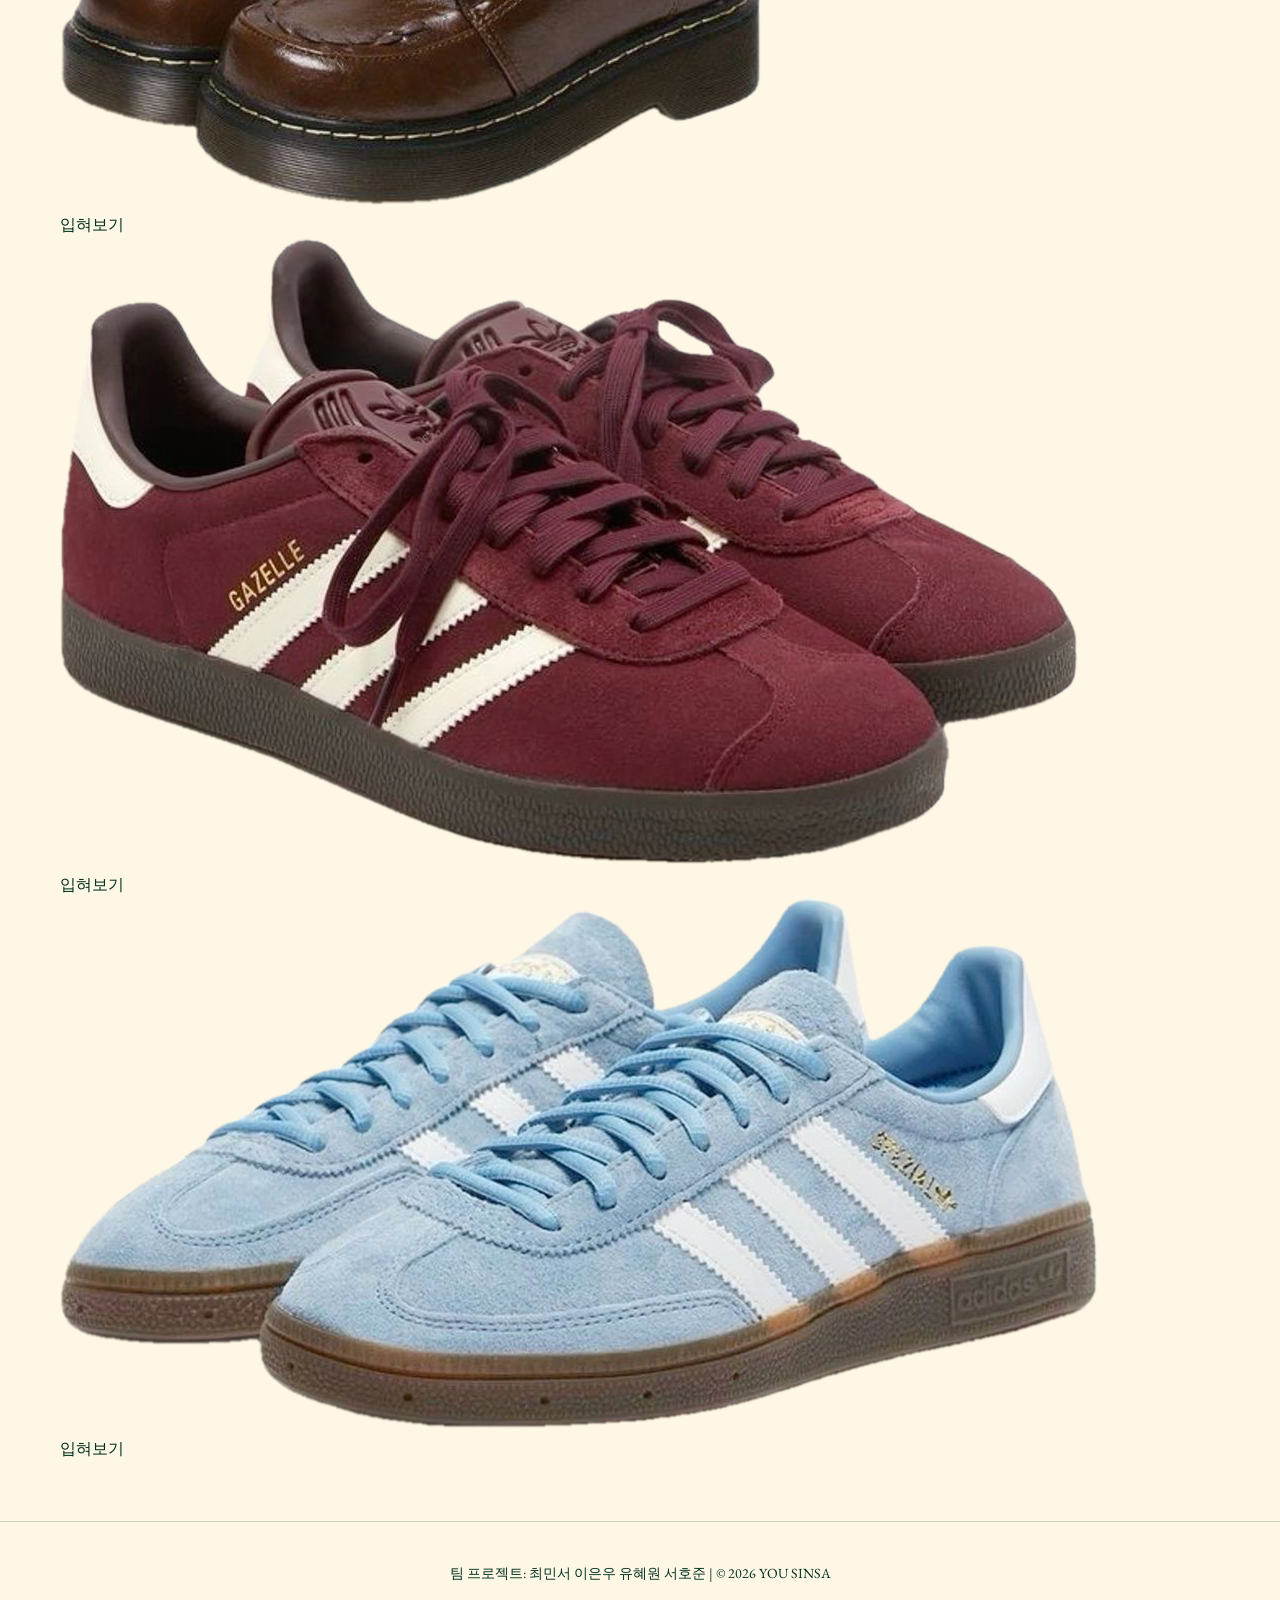
==== commit 9c2adfce: "Update index.html" ====
--- a/index.html
+++ b/index.html
@@ -4,242 +4,6 @@
     <meta charset="UTF-8">
     <title>YOU SINSA - Home</title>
     <link rel="stylesheet" href="style.css">
-    <style>
-
-        .cloth-selector {
-            display: none;
-        }
-
-        .fitting-room {
-            display: grid;
-            grid-template-columns: 1.1fr 1fr; 
-            gap: 50px;
-            margin-top: 40px;
-            align-items: start;
-        }
-
-
-        .canvas-area {
-            border: 2px dashed #00311E;
-            background-color: rgba(255,255,255,0.3);
-            height: 800px; 
-            display: flex;
-            flex-direction: column;
-            justify-content: center;
-            align-items: center;
-            position: relative;
-            padding: 40px 0;
-        }
-
-        .preview-box {
-            width: 200px;
-            height: 160px; 
-            border: 1px solid #00311E;
-            margin: 12px 0;
-            display: flex;
-            justify-content: center;
-            align-items: center;
-            background: #fff;
-            position: relative;
-            overflow: hidden;
-            box-sizing: border-box;
-        }
-
-      
-        #cap-preview {
-            height: 80px; 
-        }
-
-        #bottom-preview {
-            height: 320px; 
-        }
-
-        .preview-box .placeholder-text {
-            position: absolute;
-            z-index: 1;
-            color: #00311E;
-            font-weight: bold;
-            font-size: 15px;
-        }
-
-  
-        #cap-preview .placeholder-text {
-            font-size: 13px;
-        }
-
-        .preview-box img {
-            width: 100%;
-            height: 100%;
-            object-fit: contain; 
-            position: absolute;
-            top: 0;
-            left: 0;
-            display: none;
-            z-index: 2;
-            padding: 10px;
-            box-sizing: border-box;
-        }
-
-        #cap-preview img {
-            padding: 5px;
-        }
-
-
-
-        #cap1:checked ~ .container #cap-preview .img-cap1 { display: block; }
-        #cap2:checked ~ .container #cap-preview .img-cap2 { display: block; }
-        #cap3:checked ~ .container #cap-preview .img-cap3 { display: block; }
-        #cap4:checked ~ .container #cap-preview .img-cap4 { display: block; }
-        #cap5:checked ~ .container #cap-preview .img-cap5 { display: block; }
-        #cap6:checked ~ .container #cap-preview .img-cap6 { display: block; }
-        #cap7:checked ~ .container #cap-preview .img-cap7 { display: block; }
-         
-
-        #top1:checked ~ .container #top-preview .img-top1 { display: block; }
-        #top2:checked ~ .container #top-preview .img-top2 { display: block; }
-        #top3:checked ~ .container #top-preview .img-top3 { display: block; }
-        #top4:checked ~ .container #top-preview .img-top4 { display: block; }
-        #top5:checked ~ .container #top-preview .img-top5 { display: block; }
-         
-
-        #bottom1:checked ~ .container #bottom-preview .img-bottom1 { display: block; }
-        #bottom2:checked ~ .container #bottom-preview .img-bottom2 { display: block; }
-        #bottom3:checked ~ .container #bottom-preview .img-bottom3 { display: block; }
-        #bottom4:checked ~ .container #bottom-preview .img-bottom4 { display: block; }
-        #bottom5:checked ~ .container #bottom-preview .img-bottom5 { display: block; }
-
-        #shoes1:checked ~ .container #shoes-preview .img-shoes1 { display: block; }
-        #shoes2:checked ~ .container #shoes-preview .img-shoes2 { display: block; }
-        #shoes3:checked ~ .container #shoes-preview .img-shoes3 { display: block; }
-        #shoes4:checked ~ .container #shoes-preview .img-shoes4 { display: block; }
-        #shoes5:checked ~ .container #shoes-preview .img-shoes5 { display: block; }
-        #shoes6:checked ~ .container #shoes-preview .img-shoes6 { display: block; }
-        #shoes7:checked ~ .container #shoes-preview .img-shoes7 { display: block; }
-
-
-        #cap1:checked ~ .container #cap-preview .placeholder-text,
-        #cap2:checked ~ .container #cap-preview .placeholder-text,
-        #cap3:checked ~ .container #cap-preview .placeholder-text,
-        #cap4:checked ~ .container #cap-preview .placeholder-text,
-        #cap5:checked ~ .container #cap-preview .placeholder-text,
-        #cap6:checked ~ .container #cap-preview .placeholder-text,
-        #cap7:checked ~ .container #cap-preview .placeholder-text { display: none; }
-
-        #top1:checked ~ .container #top-preview .placeholder-text,
-        #top2:checked ~ .container #top-preview .placeholder-text,
-        #top3:checked ~ .container #top-preview .placeholder-text,
-        #top4:checked ~ .container #top-preview .placeholder-text,
-        #top5:checked ~ .container #top-preview .placeholder-text { display: none; }
-
-        #bottom1:checked ~ .container #bottom-preview .placeholder-text,
-        #bottom2:checked ~ .container #bottom-preview .placeholder-text,
-        #bottom3:checked ~ .container #bottom-preview .placeholder-text,
-        #bottom4:checked ~ .container #bottom-preview .placeholder-text,
-        #bottom5:checked ~ .container #bottom-preview .placeholder-text { display: none; }
-
-        #shoes1:checked ~ .container #shoes-preview .placeholder-text,
-        #shoes2:checked ~ .container #shoes-preview .placeholder-text,
-        #shoes3:checked ~ .container #shoes-preview .placeholder-text,
-        #shoes4:checked ~ .container #shoes-preview .placeholder-text,
-        #shoes5:checked ~ .container #shoes-preview .placeholder-text,
-        #shoes6:checked ~ .container #shoes-preview .placeholder-text,
-        #shoes7:checked ~ .container #shoes-preview .placeholder-text { display: none; }
-
-
-
-        .wishlist-side {
-            border: 1px solid #00311E;
-            background-color: rgba(255, 255, 255, 0.2);
-            height: 800px;
-            overflow-y: auto;
-            padding: 30px;
-        }
-
-        .category-section {
-            border-bottom: 2px solid #00311E;
-            padding-bottom: 25px;
-            margin-bottom: 25px;
-        }
-        
-        .category-section:last-child {
-            border-bottom: none; 
-            padding-bottom: 0;
-            margin-bottom: 0;
-        }
-
-        .category-title {
-            font-size: 20px;
-            font-weight: bold;
-            margin-bottom: 15px;
-            text-transform: uppercase;
-            letter-spacing: 1px;
-        }
-
-        .horizontal-scroll-wrapper {
-            display: flex;
-            gap: 20px;
-            overflow-x: auto; 
-            padding-bottom: 10px;
-            scroll-behavior: smooth;
-        }
-
-        .horizontal-scroll-wrapper::-webkit-scrollbar {
-            height: 6px;
-        }
-        .horizontal-scroll-wrapper::-webkit-scrollbar-thumb {
-            background-color: #00311E;
-            border-radius: 3px;
-        }
-        .horizontal-scroll-wrapper::-webkit-scrollbar-track {
-            background-color: rgba(0, 49, 30, 0.1);
-        }
-
-        .product-item-box {
-            flex: 0 0 140px; 
-            height: 170px;   
-            border: 1px solid rgba(0, 49, 30, 0.5);
-            background: #fff;
-            position: relative;
-            display: flex;
-            flex-direction: column;
-            justify-content: space-between;
-            overflow: hidden;
-        }
-
-        .product-item-box .prod-img-area {
-            width: 100%;
-            height: 125px;
-            background-color: #f9f9f9;
-            display: flex;
-            justify-content: center;
-            align-items: center;
-            font-size: 12px;
-            color: #777;
-        }
-
-        .product-item-box .prod-img-area img {
-            width: 100%;
-            height: 100%;
-            object-fit: contain;
-            padding: 5px;
-            box-sizing: border-box;
-        }
-
-        .btn-label {
-            background-color: #00311E;
-            color: #FEF7E5;
-            text-align: center;
-            padding: 8px 0;
-            font-size: 13px;
-            cursor: pointer;
-            display: block;
-            width: 100%;
-            transition: background-color 0.3s;
-        }
-        .btn-label:hover {
-            background-color: #004d30;
-        }
-    </style>
 </head>
 <body>
 
@@ -335,33 +99,23 @@
                     <div class="category-title">Headwear</div>
                     <div class="horizontal-scroll-wrapper">
                         <div class="product-item-box">
-                            <div class="prod-img-area">
-                                <img src="./IMG_0930.png" alt="모자3 사진">
-                            </div>
+                            <div class="prod-img-area"><img src="./IMG_0930.png" alt="모자3 사진"></div>
                             <label for="cap3" class="btn-label">입혀보기</label>
                         </div>
                         <div class="product-item-box">
-                            <div class="prod-img-area">
-                                <img src="./IMG_0931.png" alt="모자4 사진">
-                            </div>
+                            <div class="prod-img-area"><img src="./IMG_0931.png" alt="모자4 사진"></div>
                             <label for="cap4" class="btn-label">입혀보기</label>
                         </div>
                         <div class="product-item-box">
-                            <div class="prod-img-area">
-                                <img src="./IMG_0929.png" alt="모자5 사진">
-                            </div>
+                            <div class="prod-img-area"><img src="./IMG_0929.png" alt="모자5 사진"></div>
                             <label for="cap5" class="btn-label">입혀보기</label>
                         </div>
                         <div class="product-item-box">
-                            <div class="prod-img-area">
-                                <img src="./IMG_0940.png" alt="모자6 사진">
-                            </div>
+                            <div class="prod-img-area"><img src="./IMG_0940.png" alt="모자6 사진"></div>
                             <label for="cap6" class="btn-label">입혀보기</label>
                         </div>
                         <div class="product-item-box">
-                            <div class="prod-img-area">
-                                <img src="./IMG_0935.png" alt="모자7 사진">
-                            </div>
+                            <div class="prod-img-area"><img src="./IMG_0935.png" alt="모자7 사진"></div>
                             <label for="cap7" class="btn-label">입혀보기</label>
                         </div>
                     </div>
@@ -371,33 +125,23 @@
                     <div class="category-title">Tops</div>
                     <div class="horizontal-scroll-wrapper">
                         <div class="product-item-box">
-                            <div class="prod-img-area">
-                                <img src="./1-1.png" alt="상의1 사진">
-                            </div>
+                            <div class="prod-img-area"><img src="./1-1.png" alt="상의1 사진"></div>
                             <label for="top1" class="btn-label">입혀보기</label>
                         </div>
                         <div class="product-item-box">
-                            <div class="prod-img-area">
-                                <img src="./1-2.png" alt="상의2 사진">
-                            </div>
+                            <div class="prod-img-area"><img src="./1-2.png" alt="상의2 사진"></div>
                             <label for="top2" class="btn-label">입혀보기</label>
                         </div>
                         <div class="product-item-box">
-                            <div class="prod-img-area">
-                                <img src="./1-3.png" alt="상의3 사진">
-                            </div>
+                            <div class="prod-img-area"><img src="./1-3.png" alt="상의3 사진"></div>
                             <label for="top3" class="btn-label">입혀보기</label>
                         </div>
                         <div class="product-item-box">
-                            <div class="prod-img-area">
-                                <img src="./1-11.png" alt="상의4 사진">
-                            </div>
+                            <div class="prod-img-area"><img src="./1-11.png" alt="상의4 사진"></div>
                             <label for="top4" class="btn-label">입혀보기</label>
                         </div>
                         <div class="product-item-box">
-                            <div class="prod-img-area">
-                                <img src="./1-12.png" alt="상의5 사진">
-                            </div>
+                            <div class="prod-img-area"><img src="./1-12.png" alt="상의5 사진"></div>
                             <label for="top5" class="btn-label">입혀보기</label>
                         </div>
                     </div>
@@ -407,33 +151,23 @@
                     <div class="category-title">Bottoms</div>
                     <div class="horizontal-scroll-wrapper">
                         <div class="product-item-box">
-                            <div class="prod-img-area">
-                                <img src="IMG_0947.PNG" alt="하의1 사진">
-                            </div>
+                            <div class="prod-img-area"><img src="IMG_0947.PNG" alt="하의1 사진"></div>
                             <label for="bottom1" class="btn-label">입혀보기</label>
                         </div>
                         <div class="product-item-box">
-                            <div class="prod-img-area">
-                                <img src="IMG_0941.png" alt="하의2 사진">
-                            </div>
+                            <div class="prod-img-area"><img src="IMG_0941.png" alt="하의2 사진"></div>
                             <label for="bottom2" class="btn-label">입혀보기</label>
                         </div>
                         <div class="product-item-box">
-                            <div class="prod-img-area">
-                                <img src="IMG_0943.png" alt="하의3 사진">
-                            </div>
+                            <div class="prod-img-area"><img src="IMG_0943.png" alt="하의3 사진"></div>
                             <label for="bottom3" class="btn-label">입혀보기</label>
                         </div>
                         <div class="product-item-box">
-                            <div class="prod-img-area">
-                                <img src="IMG_0944.png" alt="하의4 사진">
-                            </div>
+                            <div class="prod-img-area"><img src="IMG_0944.png" alt="하의4 사진"></div>
                             <label for="bottom4" class="btn-label">입혀보기</label>
                         </div>
                         <div class="product-item-box">
-                            <div class="prod-img-area">
-                                <img src="IMG_0946.png" alt="하의5 사진">
-                            </div>
+                            <div class="prod-img-area"><img src="IMG_0946.png" alt="하의5 사진"></div>
                             <label for="bottom5" class="btn-label">입혀보기</label>
                         </div>
                     </div>
@@ -443,33 +177,23 @@
                     <div class="category-title">Shoes</div>
                     <div class="horizontal-scroll-wrapper">
                         <div class="product-item-box">
-                            <div class="prod-img-area">
-                                <img src="KakaoTalk_20260531_192915346.png" alt="신발3 사진">
-                            </div>
+                            <div class="prod-img-area"><img src="KakaoTalk_20260531_192915346.png" alt="신발3 사진"></div>
                             <label for="shoes3" class="btn-label">입혀보기</label>
                         </div>
                         <div class="product-item-box">
-                            <div class="prod-img-area">
-                                <img src="KakaoTalk_20260531_192915346_02.png" alt="신발4 사진">
-                            </div>
+                            <div class="prod-img-area"><img src="KakaoTalk_20260531_192915346_02.png" alt="신발4 사진"></div>
                             <label for="shoes4" class="btn-label">입혀보기</label>
                         </div>
                         <div class="product-item-box">
-                            <div class="prod-img-area">
-                                <img src="KakaoTalk_20260531_192915346_03.png" alt="신발5 사진">
-                            </div>
+                            <div class="prod-img-area"><img src="KakaoTalk_20260531_192915346_03.png" alt="신발5 사진"></div>
                             <label for="shoes5" class="btn-label">입혀보기</label>
                         </div>
                         <div class="product-item-box">
-                            <div class="prod-img-area">
-                                <img src="KakaoTalk_20260531_192915346_06.png" alt="신발6 사진">
-                            </div>
+                            <div class="prod-img-area"><img src="KakaoTalk_20260531_192915346_06.png" alt="신발6 사진"></div>
                             <label for="shoes6" class="btn-label">입혀보기</label>
                         </div>
                         <div class="product-item-box">
-                            <div class="prod-img-area">
-                                <img src="KakaoTalk_20260531_192915346_08.png" alt="신발7 사진">
-                            </div>
+                            <div class="prod-img-area"><img src="KakaoTalk_20260531_192915346_08.png" alt="신발7 사진"></div>
                             <label for="shoes7" class="btn-label">입혀보기</label>
                         </div>
                     </div>
